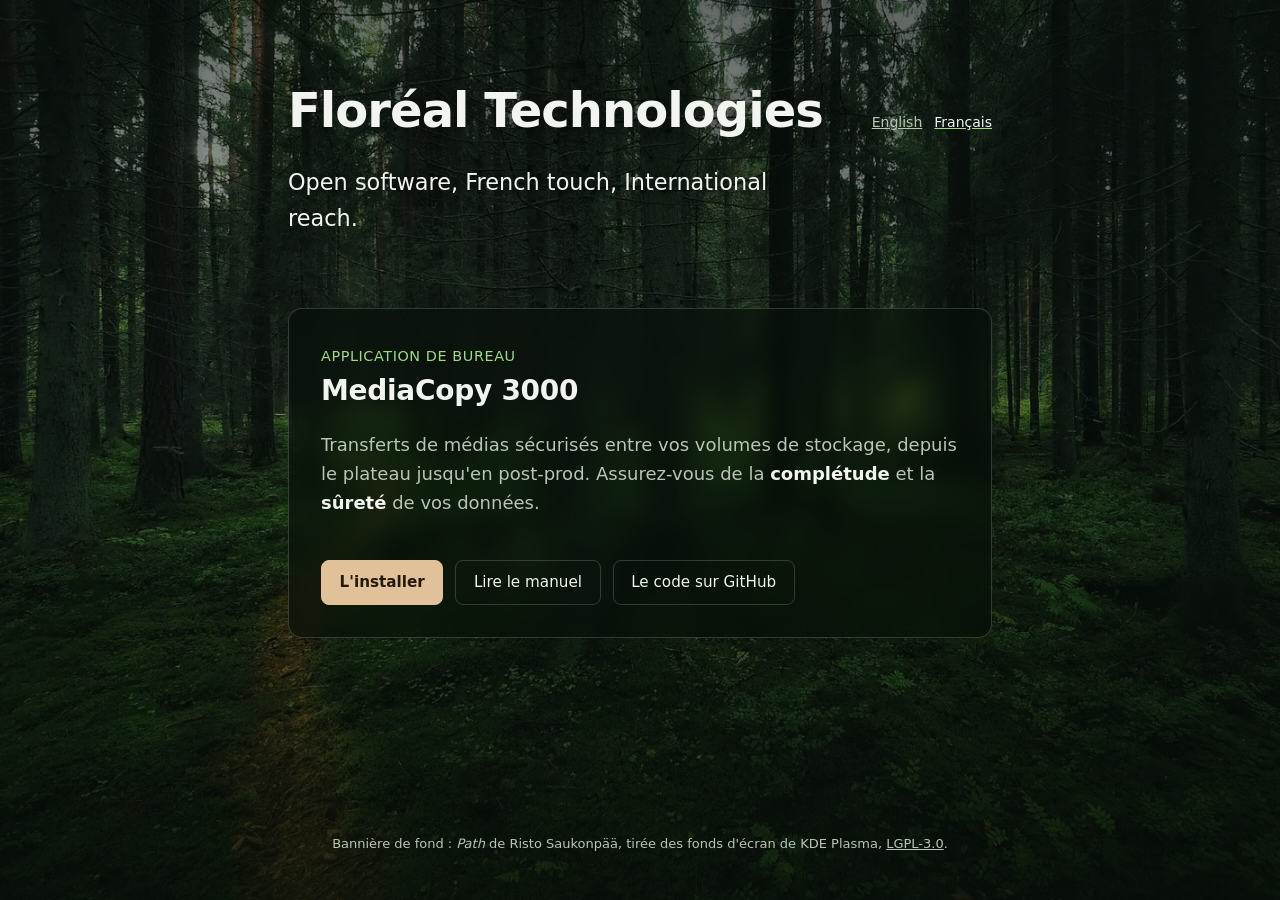
==== fr/index.html @ 7e0f20ac "first commit" ====
<!doctype html>
<html lang="fr">
<head>
<meta charset="utf-8">
<meta name="viewport" content="width=device-width, initial-scale=1">
<title>Floréal Technologies</title>
<meta name="description" content="Floréal Technologies: Open software, French touch, International reach.">
<link rel="canonical" href="https://floreal.tech/fr/">
<link rel="alternate" hreflang="en" href="https://floreal.tech/">
<link rel="alternate" hreflang="fr" href="https://floreal.tech/fr/">
<link rel="icon" href="/favicon.svg" type="image/svg+xml">
<link rel="stylesheet" href="/styles.css">
<meta property="og:title" content="Floréal Technologies">
<meta property="og:description" content="Floréal Technologies: Open software, French touch, International reach.">
<meta property="og:type" content="website">
<meta property="og:url" content="https://floreal.tech/fr/">
<meta property="og:image" content="https://floreal.tech/img/path-1600.jpg">
</head>
<body>

<div class="backdrop">
  <picture>
    <source type="image/webp"
            srcset="/img/path-1000.webp 1000w, /img/path-1600.webp 1600w, /img/path-2560.webp 2560w"
            sizes="100vw">
    <img src="/img/path-1600.jpg"
         srcset="/img/path-1000.jpg 1000w, /img/path-1600.jpg 1600w, /img/path-2560.jpg 2560w"
         sizes="100vw" width="2560" height="1600" alt="" fetchpriority="high" decoding="async">
  </picture>
</div>

<main class="page">
  <header class="brand">
    <h1>Floréal Technologies</h1>
    <nav class="langs" aria-label="Langue">
      <a href="/" hreflang="en">English</a>
      <a href="/fr/" aria-current="true" hreflang="fr">Français</a>
    </nav>
  </header>

  <p class="tagline">Open software, French touch, International reach.</p>

  <section class="cards" aria-label="Produits">

  <article class="card" aria-labelledby="mc3k">
    <p class="what">Application de bureau</p>
    <h2 id="mc3k">MediaCopy 3000</h2>
    <p>Transferts de médias sécurisés entre vos volumes de stockage,
       depuis le plateau jusqu'en post-prod. Assurez-vous de la
       <strong>complétude</strong> et la <strong>sûreté</strong> de vos données.
    </p>
    <div class="actions">
      <a class="btn btn-primary" href="/MediaCopy3000/fr/installation">L'installer</a>
      <a class="btn" href="/MediaCopy3000/fr/">Lire le manuel</a>
      <a class="btn" href="https://github.com/Floreal-Technologies">Le code sur GitHub</a>
    </div>
  </article>

  </section>
</main>

<footer>
  <p>Bannière de fond : <em>Path</em> de Risto Saukonpää, tirée des fonds d'écran de KDE Plasma,
  <a href="/licenses/LGPL-3.0.txt">LGPL-3.0</a>.</p>
</footer>

</body>
</html>
---- styles.css ----
:root {
  --ink: oklch(96.35% 0.0073 132.42);
  --ink-dim: oklch(80.78% 0.0228 138.98);
  --line: rgba(241, 244, 239, 0.18);
  --card: rgba(8, 15, 9, 0.62);
  --accent: oklch(82.63% 0.1221 137.67);
  --sand: oklch(82.77% 0.0638 73.81);
  --bg: oklch(15.02% 0.0148 150.01);
}

* { box-sizing: border-box; }

html { -webkit-text-size-adjust: 100%; }

body {
  margin: 0;
  min-height: 100svh;
  background: var(--bg);
  color: var(--ink);
  font: 400 clamp(1rem, 0.95rem + 0.3vw, 1.125rem)/1.6 system-ui, -apple-system, "Segoe UI", Roboto, sans-serif;
  display: flex;
  flex-direction: column;
}

.backdrop {
  position: fixed;
  inset: 0;
  z-index: -1;
}

.backdrop img {
  width: 100%;
  height: 100%;
  object-fit: cover;
  object-position: 32% 62%;
}

.backdrop::after {
  content: "";
  position: absolute;
  inset: 0;
  background:
    radial-gradient(130% 100% at 30% 35%, rgba(7, 13, 8, 0.05) 0%, rgba(7, 13, 8, 0.45) 65%, rgba(7, 13, 8, 0.72) 100%),
    linear-gradient(to bottom, rgba(7, 13, 8, 0.45), rgba(7, 13, 8, 0.2) 45%, rgba(7, 13, 8, 0.7));
}

.page {
  flex: 1 0 auto;
  width: 100%;
  max-width: 46rem;
  margin: 0 auto;
  padding: clamp(2.5rem, 8vh, 5rem) 1rem 2rem;
}

/* Header */
.brand {
  display: flex;
  align-items: baseline;
  justify-content: space-between;
  gap: 1rem;
  flex-wrap: wrap;
}

.brand h1 {
  margin: 0;
  font-size: clamp(1.9rem, 1.4rem + 2.2vw, 3rem);
  font-weight: 600;
  letter-spacing: -0.02em;
  text-shadow: 0 2px 24px rgba(0, 0, 0, 0.5);
}

.langs {
  display: flex;
  gap: 0.75rem;
  font-size: 0.875rem;
}

.langs a { color: var(--ink-dim); }
.langs [aria-current="true"] {
  color: var(--ink);
  text-decoration-color: var(--accent);
}

.tagline {
  margin: 1rem 0 0;
  font-size: clamp(1.1rem, 1rem + 0.6vw, 1.4rem);
  color: var(--ink);
  max-width: 38ch;
  text-shadow: 0 1px 14px rgba(0, 0, 0, 0.65);
}

.lede {
  margin: 0.75rem 0 0;
  color: var(--ink-dim);
  max-width: 60ch;
  text-shadow: 0 1px 14px rgba(0, 0, 0, 0.7);
}

.cards {
  margin-top: clamp(2.5rem, 8vh, 4.5rem);
  display: grid;
  grid-template-columns: repeat(auto-fit, minmax(19rem, 1fr));
  gap: clamp(1rem, 0.75rem + 1vw, 1.5rem);
  align-items: stretch;
}

.card-wide { grid-column: 1 / -1; }

.card {
  display: flex;
  flex-direction: column;
  padding: clamp(1.25rem, 1rem + 1.5vw, 2rem);
  background: var(--card);
  border: 1px solid var(--line);
  border-radius: 14px;
  backdrop-filter: blur(10px) saturate(115%);
  -webkit-backdrop-filter: blur(10px) saturate(115%);
}

.card h2 {
  margin: 0;
  font-size: clamp(1.35rem, 1.2rem + 0.8vw, 1.75rem);
  font-weight: 600;
  letter-spacing: -0.01em;
}

.card .what {
  margin: 0.25rem 0 0;
  color: var(--accent);
  font-size: 0.9rem;
  letter-spacing: 0.04em;
  text-transform: uppercase;
}

.card p { color: var(--ink-dim); }
.card p strong { color: var(--ink); font-weight: 600; }

.actions {
  display: flex;
  flex-wrap: wrap;
  gap: 0.75rem;
  margin-top: auto;
  padding-top: 1.5rem;
}

.btn {
  display: inline-block;
  padding: 0.6rem 1.1rem;
  border-radius: 8px;
  border: 1px solid var(--line);
  text-decoration: none;
  color: var(--ink);
  font-size: 0.95rem;
  transition: background-color 0.15s ease, border-color 0.15s ease;
}

.btn:hover, .btn:focus-visible {
  background: rgba(241, 244, 239, 0.1);
  border-color: rgba(241, 244, 239, 0.4);
}

.btn-primary {
  background: var(--sand);
  border-color: var(--sand);
  color: oklch(22.34% 0.0329 64.74);
  font-weight: 600;
}

.btn-primary:hover, .btn-primary:focus-visible {
  background: oklch(88.34% 0.0514 72.83);
  border-color: oklch(88.34% 0.0514 72.83);
}

a { color: var(--accent); }
a:focus-visible { outline: 2px solid var(--sand); outline-offset: 3px; border-radius: 4px; }

/* Footer */
footer {
  flex: 0 0 auto;
  padding: 2rem 1rem 2.5rem;
  text-align: center;
  font-size: 0.8125rem;
  color: var(--ink-dim);
}

footer p { margin: 0.35rem 0; }
footer a { color: var(--ink-dim); }

@media (prefers-reduced-transparency: reduce) {
  .card { backdrop-filter: none; -webkit-backdrop-filter: none; background: rgba(8, 15, 9, 0.9); }
}
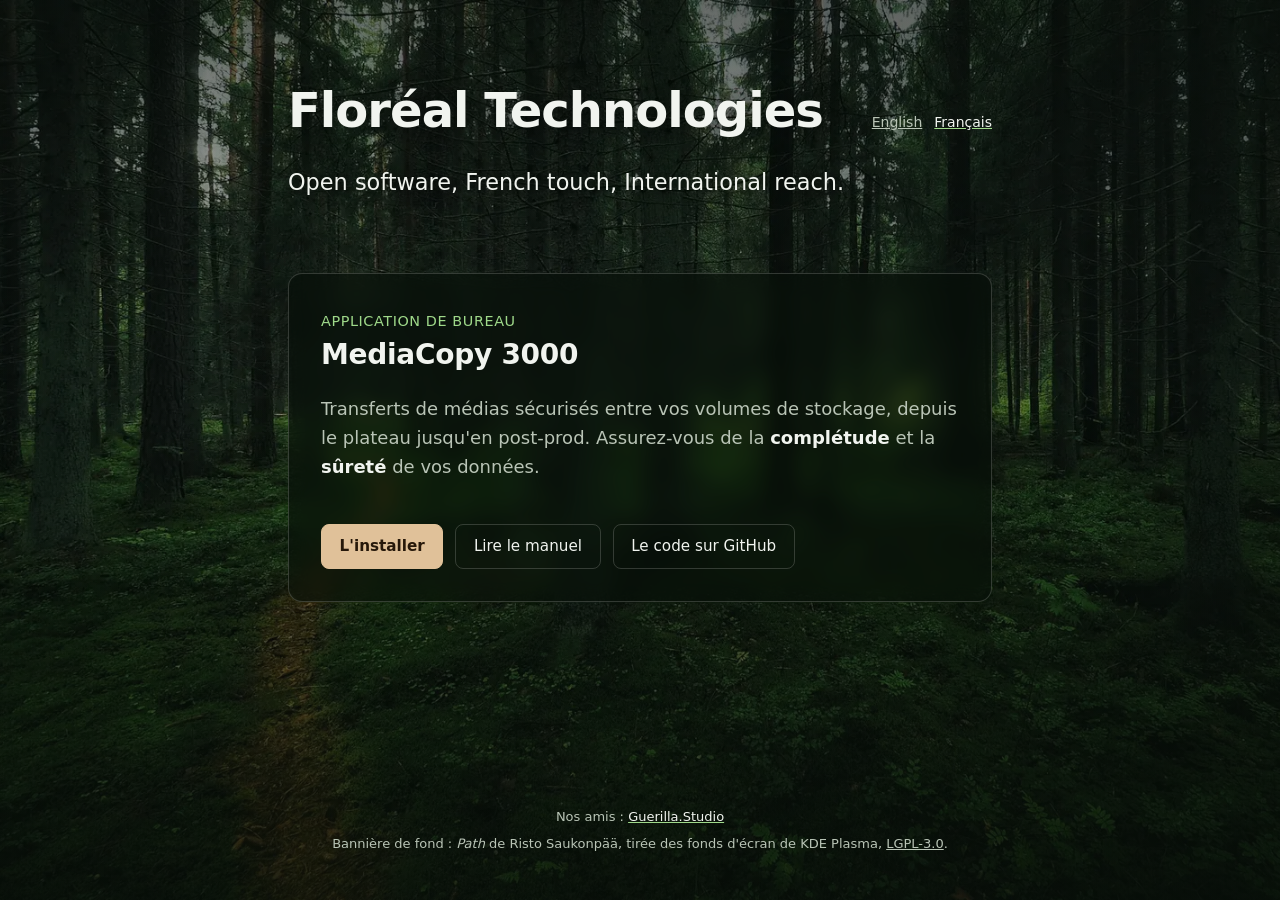
==== commit 451ff9b9: "friends" ====
--- a/fr/index.html
+++ b/fr/index.html
@@ -60,6 +60,10 @@
 </main>
 
 <footer>
+  <p class="friends">Nos amis :
+    <a href="https://guerilla.studio">Guerilla.Studio</a>
+    <!-- <span class="sep" aria-hidden="true">∴</span> -->
+  </p>
   <p>Bannière de fond : <em>Path</em> de Risto Saukonpää, tirée des fonds d'écran de KDE Plasma,
   <a href="/licenses/LGPL-3.0.txt">LGPL-3.0</a>.</p>
 </footer>
--- a/styles.css
+++ b/styles.css
@@ -85,7 +85,6 @@
   margin: 1rem 0 0;
   font-size: clamp(1.1rem, 1rem + 0.6vw, 1.4rem);
   color: var(--ink);
-  max-width: 38ch;
   text-shadow: 0 1px 14px rgba(0, 0, 0, 0.65);
 }
 
@@ -185,6 +184,7 @@
 
 footer p { margin: 0.35rem 0; }
 footer a { color: var(--ink-dim); }
+.friends a { color: var(--ink); text-decoration-color: var(--accent); }
 
 @media (prefers-reduced-transparency: reduce) {
   .card { backdrop-filter: none; -webkit-backdrop-filter: none; background: rgba(8, 15, 9, 0.9); }
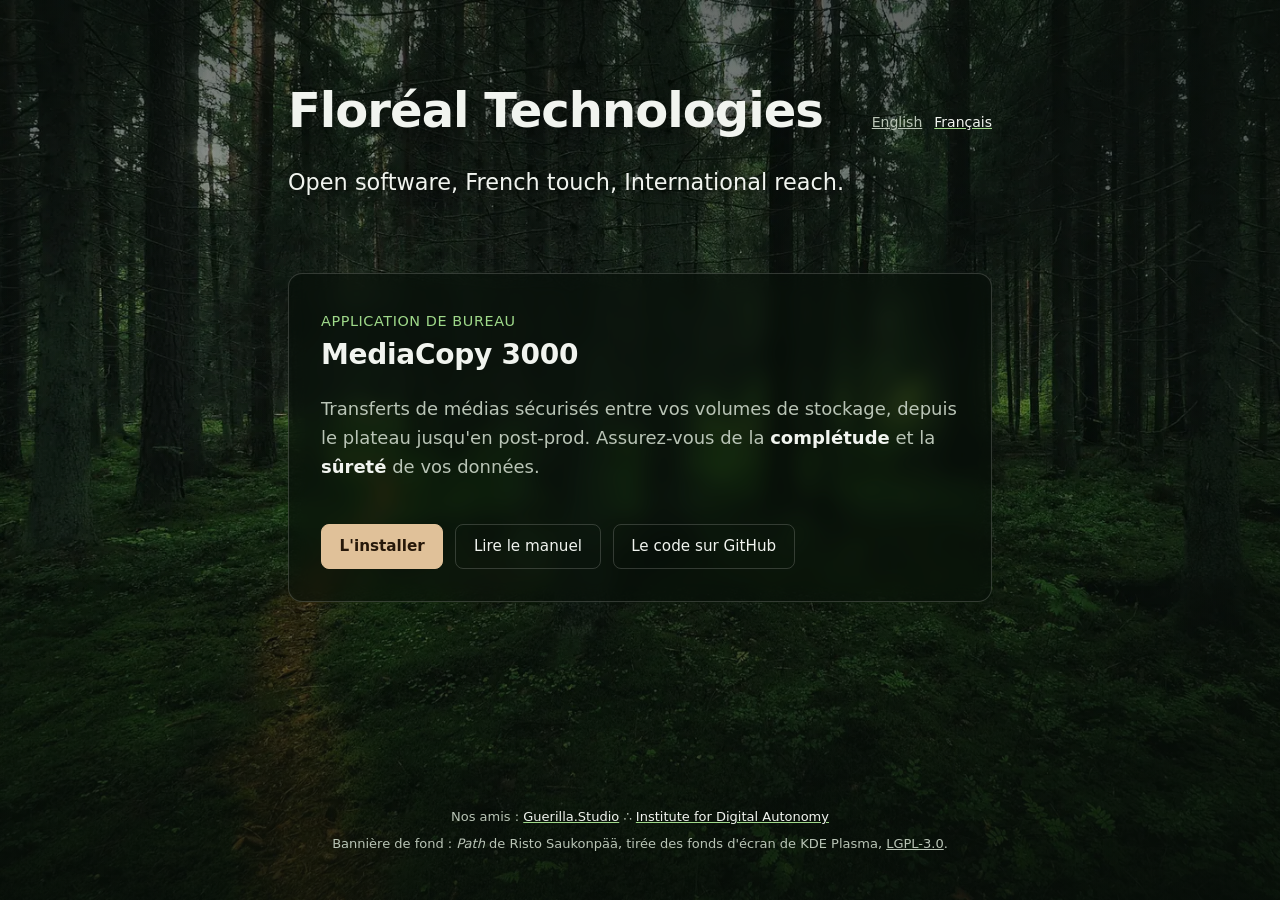
==== commit 65635fe0: "Add IDA as friends" ====
--- a/fr/index.html
+++ b/fr/index.html
@@ -62,7 +62,8 @@
 <footer>
   <p class="friends">Nos amis :
     <a href="https://guerilla.studio">Guerilla.Studio</a>
-    <!-- <span class="sep" aria-hidden="true">∴</span> -->
+    <span class="sep" aria-hidden="true">∴</span>
+    <a href="https://digital-autonomy.institute/">Institute for Digital Autonomy</a>
   </p>
   <p>Bannière de fond : <em>Path</em> de Risto Saukonpää, tirée des fonds d'écran de KDE Plasma,
   <a href="/licenses/LGPL-3.0.txt">LGPL-3.0</a>.</p>
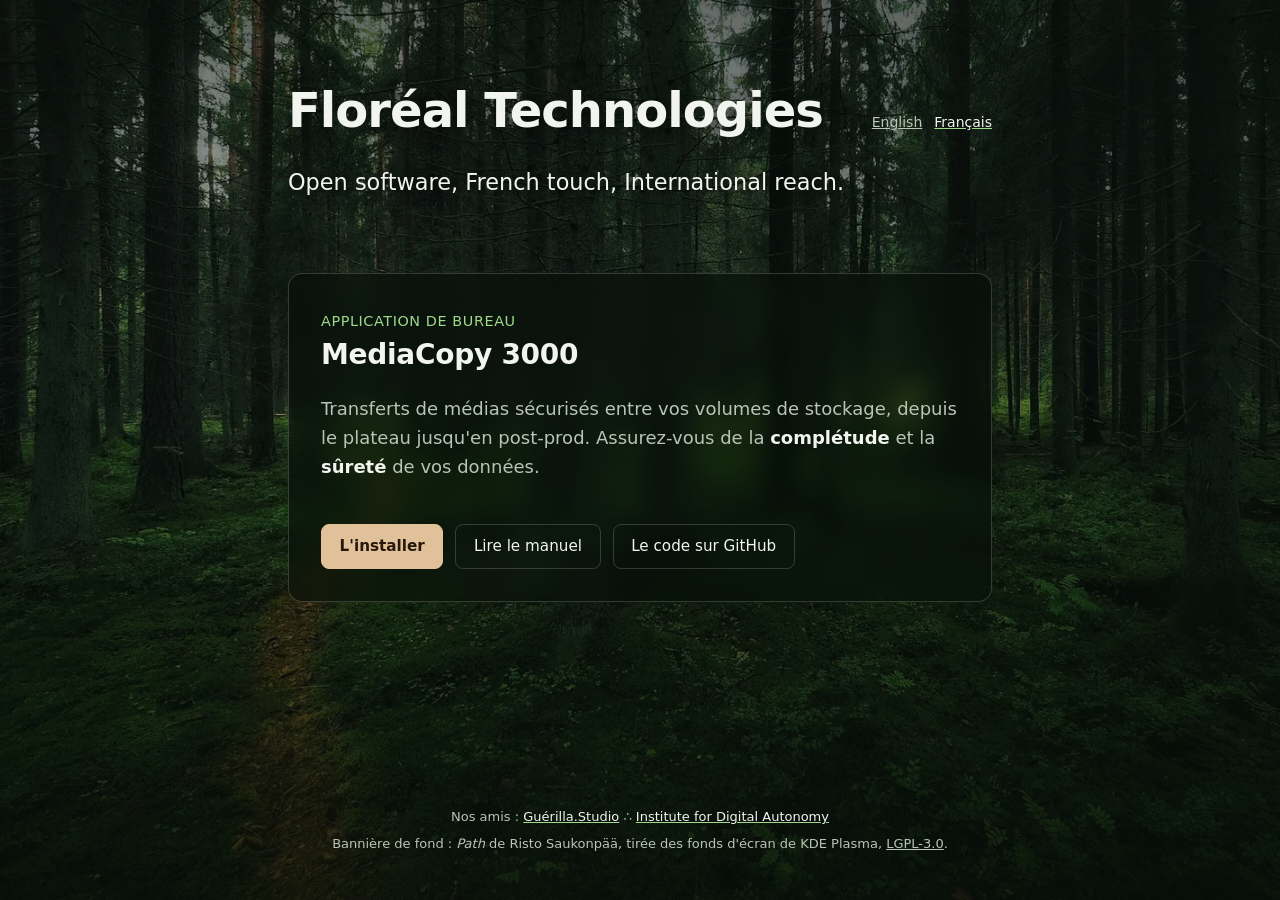
==== commit 34228c0c: "fix typo" ====
--- a/fr/index.html
+++ b/fr/index.html
@@ -61,7 +61,7 @@
 
 <footer>
   <p class="friends">Nos amis :
-    <a href="https://guerilla.studio">Guerilla.Studio</a>
+    <a href="https://guerilla.studio">Guérilla.Studio</a>
     <span class="sep" aria-hidden="true">∴</span>
     <a href="https://digital-autonomy.institute/">Institute for Digital Autonomy</a>
   </p>
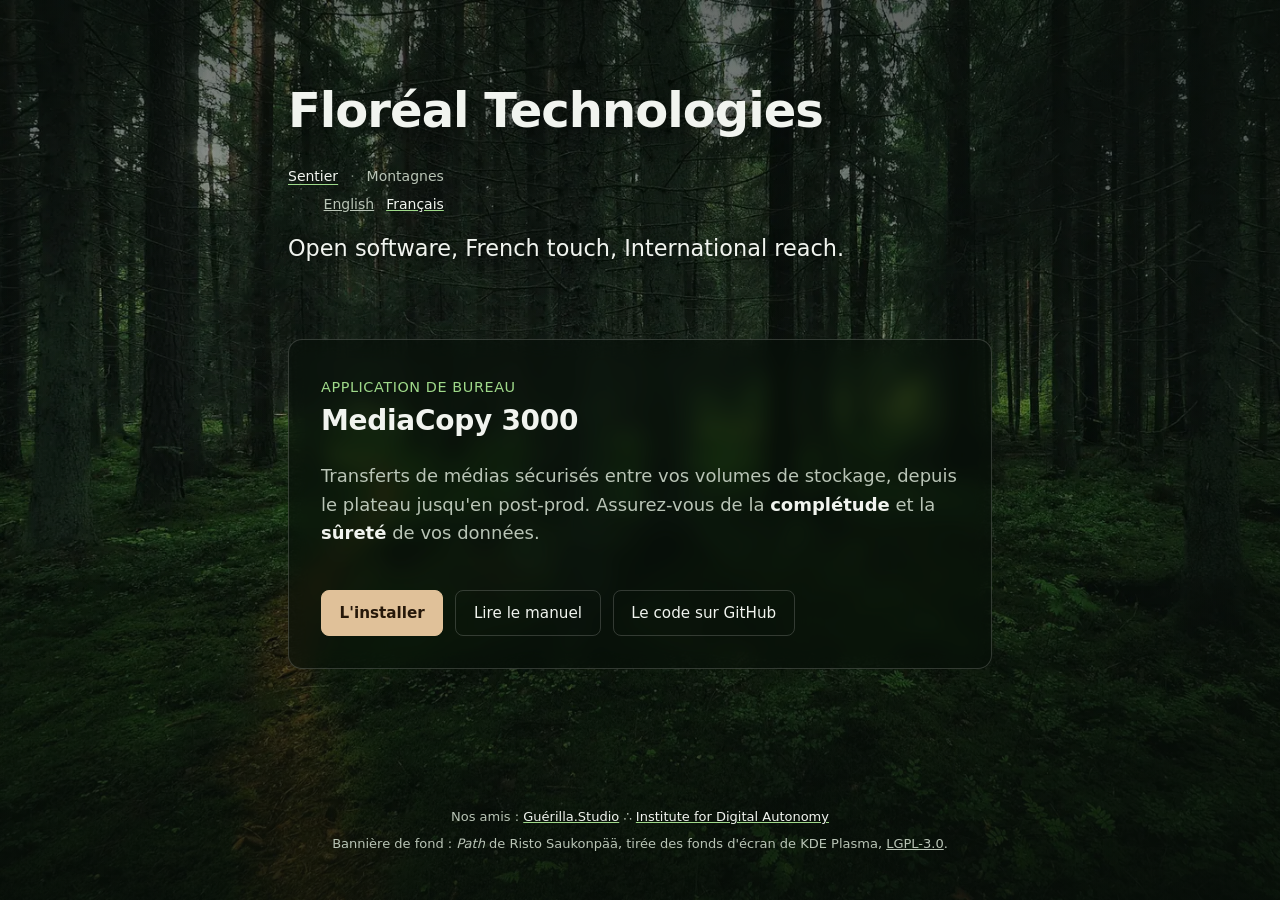
==== commit 7f7697c6: "Mountain theme" ====
--- a/fr/index.html
+++ b/fr/index.html
@@ -1,5 +1,5 @@
 <!doctype html>
-<html lang="fr">
+<html lang="fr" data-theme="path">
 <head>
 <meta charset="utf-8">
 <meta name="viewport" content="width=device-width, initial-scale=1">
@@ -9,6 +9,13 @@
 <link rel="alternate" hreflang="en" href="https://floreal.tech/">
 <link rel="alternate" hreflang="fr" href="https://floreal.tech/fr/">
 <link rel="icon" href="/favicon.svg" type="image/svg+xml">
+<script>
+/* Set the palette before first paint. */
+try {
+  var t = localStorage.getItem("floreal-theme");
+  if (t === "path" || t === "mountains") document.documentElement.dataset.theme = t;
+} catch (e) {}
+</script>
 <link rel="stylesheet" href="/styles.css">
 <meta property="og:title" content="Floréal Technologies">
 <meta property="og:description" content="Floréal Technologies: Open software, French touch, International reach.">
@@ -32,10 +39,17 @@
 <main class="page">
   <header class="brand">
     <h1>Floréal Technologies</h1>
-    <nav class="langs" aria-label="Langue">
-      <a href="/" hreflang="en">English</a>
-      <a href="/fr/" aria-current="true" hreflang="fr">Français</a>
-    </nav>
+    <div class="brand-nav">
+      <nav class="themes" aria-label="Fond" hidden>
+        <button type="button" data-shot="path" aria-pressed="true">Sentier</button>
+        <span class="sep" aria-hidden="true">·</span>
+        <button type="button" data-shot="mountains" aria-pressed="false">Montagnes</button>
+      </nav>
+      <nav class="langs" aria-label="Langue">
+        <a href="/" hreflang="en">English</a>
+        <a href="/fr/" aria-current="true" hreflang="fr">Français</a>
+      </nav>
+    </div>
   </header>
 
   <p class="tagline">Open software, French touch, International reach.</p>
@@ -65,9 +79,13 @@
     <span class="sep" aria-hidden="true">∴</span>
     <a href="https://digital-autonomy.institute/">Institute for Digital Autonomy</a>
   </p>
-  <p>Bannière de fond : <em>Path</em> de Risto Saukonpää, tirée des fonds d'écran de KDE Plasma,
+  <p class="credit" data-for="path">Bannière de fond : <em>Path</em> de Risto Saukonpää, tirée des fonds d'écran de KDE Plasma,
   <a href="/licenses/LGPL-3.0.txt">LGPL-3.0</a>.</p>
+  <p class="credit" data-for="mountains">Bannière de fond : photographie aérienne de John Towner, tirée d'
+  <a href="https://unsplash.com/photos/JgOeRuGD_Y4">Unsplash</a>.</p>
 </footer>
+
+<script src="/theme.js" defer></script>
 
 </body>
 </html>
--- a/styles.css
+++ b/styles.css
@@ -1,11 +1,42 @@
-:root {
+/* Themes: the backdrop photo and everything tuned to it.
+   The active one is set on <html data-theme>. */
+:root,
+html[data-theme="path"] {
   --ink: oklch(96.35% 0.0073 132.42);
   --ink-dim: oklch(80.78% 0.0228 138.98);
   --line: rgba(241, 244, 239, 0.18);
+  --tint: rgba(241, 244, 239, 0.1);
   --card: rgba(8, 15, 9, 0.62);
+  --card-solid: rgba(8, 15, 9, 0.9);
   --accent: oklch(82.63% 0.1221 137.67);
   --sand: oklch(82.77% 0.0638 73.81);
+  --sand-lift: oklch(88.34% 0.0514 72.83);
+  --on-sand: oklch(22.34% 0.0329 64.74);
   --bg: oklch(15.02% 0.0148 150.01);
+  --focus-pos: 32% 62%;
+  --scrim:
+    radial-gradient(130% 100% at 30% 35%, rgba(7, 13, 8, 0.05) 0%, rgba(7, 13, 8, 0.45) 65%, rgba(7, 13, 8, 0.72) 100%),
+    linear-gradient(to bottom, rgba(7, 13, 8, 0.45), rgba(7, 13, 8, 0.2) 45%, rgba(7, 13, 8, 0.7));
+}
+
+html[data-theme="mountains"] {
+  --ink: oklch(96.2% 0.0055 275);
+  --ink-dim: oklch(80.5% 0.018 272);
+  --line: rgba(233, 236, 245, 0.18);
+  --tint: rgba(233, 236, 245, 0.1);
+  --card: rgba(9, 10, 20, 0.62);
+  --card-solid: rgba(9, 10, 20, 0.9);
+  --accent: oklch(80% 0.11 25);
+  --sand: oklch(83% 0.07 32);
+  --sand-lift: oklch(88.5% 0.056 33);
+  --on-sand: oklch(24% 0.04 25);
+  --bg: oklch(16.5% 0.022 275);
+  --focus-pos: 50% 55%;
+  /* Lighter than the path scrim: the photo is already dark.
+     The top stays dimmed, because the sky sits behind the title. */
+  --scrim:
+    radial-gradient(120% 90% at 50% 20%, rgba(6, 8, 16, 0.22) 0%, rgba(6, 8, 16, 0.18) 55%, rgba(6, 8, 16, 0.5) 100%),
+    linear-gradient(to bottom, rgba(6, 8, 16, 0.5), rgba(6, 8, 16, 0.1) 45%, rgba(6, 8, 16, 0.5));
 }
 
 * { box-sizing: border-box; }
@@ -32,16 +63,18 @@
   width: 100%;
   height: 100%;
   object-fit: cover;
-  object-position: 32% 62%;
-}
+  object-position: var(--focus-pos);
+  transition: opacity 0.35s ease;
+}
+
+/* Held at 0 while the next backdrop decodes. */
+.backdrop.swapping img { opacity: 0; }
 
 .backdrop::after {
   content: "";
   position: absolute;
   inset: 0;
-  background:
-    radial-gradient(130% 100% at 30% 35%, rgba(7, 13, 8, 0.05) 0%, rgba(7, 13, 8, 0.45) 65%, rgba(7, 13, 8, 0.72) 100%),
-    linear-gradient(to bottom, rgba(7, 13, 8, 0.45), rgba(7, 13, 8, 0.2) 45%, rgba(7, 13, 8, 0.7));
+  background: var(--scrim);
 }
 
 .page {
@@ -69,17 +102,46 @@
   text-shadow: 0 2px 24px rgba(0, 0, 0, 0.5);
 }
 
-.langs {
-  display: flex;
+.brand-nav {
+  display: flex;
+  flex-direction: column;
+  align-items: flex-end;
+  gap: 0.35rem;
+}
+
+.langs, .themes {
+  display: flex;
+  align-items: baseline;
   gap: 0.75rem;
   font-size: 0.875rem;
 }
 
-.langs a { color: var(--ink-dim); }
-.langs [aria-current="true"] {
+.langs a, .themes button { color: var(--ink-dim); }
+
+.langs [aria-current="true"],
+.themes [aria-pressed="true"] {
   color: var(--ink);
   text-decoration-color: var(--accent);
 }
+
+/* Buttons that read as the links beside them. */
+.themes button {
+  margin: 0;
+  padding: 0;
+  border: 0;
+  background: none;
+  font: inherit;
+  cursor: pointer;
+  text-decoration: underline;
+  text-decoration-color: transparent;
+  text-underline-offset: 3px;
+  transition: color 0.15s ease, text-decoration-color 0.15s ease;
+}
+
+.themes button:hover { color: var(--ink); }
+.themes .sep { color: var(--ink-dim); opacity: 0.6; }
+/* display:flex above would defeat the UA rule for [hidden]. */
+.themes[hidden] { display: none; }
 
 .tagline {
   margin: 1rem 0 0;
@@ -154,24 +216,25 @@
 }
 
 .btn:hover, .btn:focus-visible {
-  background: rgba(241, 244, 239, 0.1);
-  border-color: rgba(241, 244, 239, 0.4);
+  background: var(--tint);
+  border-color: color-mix(in oklab, var(--ink) 40%, transparent);
 }
 
 .btn-primary {
   background: var(--sand);
   border-color: var(--sand);
-  color: oklch(22.34% 0.0329 64.74);
+  color: var(--on-sand);
   font-weight: 600;
 }
 
 .btn-primary:hover, .btn-primary:focus-visible {
-  background: oklch(88.34% 0.0514 72.83);
-  border-color: oklch(88.34% 0.0514 72.83);
+  background: var(--sand-lift);
+  border-color: var(--sand-lift);
 }
 
 a { color: var(--accent); }
-a:focus-visible { outline: 2px solid var(--sand); outline-offset: 3px; border-radius: 4px; }
+a:focus-visible,
+.themes button:focus-visible { outline: 2px solid var(--sand); outline-offset: 3px; border-radius: 4px; }
 
 /* Footer */
 footer {
@@ -183,9 +246,17 @@
 }
 
 footer p { margin: 0.35rem 0; }
+.credit { display: none; }
+html[data-theme="path"] .credit[data-for="path"],
+html[data-theme="mountains"] .credit[data-for="mountains"] { display: block; }
 footer a { color: var(--ink-dim); }
 .friends a { color: var(--ink); text-decoration-color: var(--accent); }
 
+@media (prefers-reduced-motion: reduce) {
+  .backdrop img { transition: none; }
+  .themes button { transition: none; }
+}
+
 @media (prefers-reduced-transparency: reduce) {
-  .card { backdrop-filter: none; -webkit-backdrop-filter: none; background: rgba(8, 15, 9, 0.9); }
-}
+  .card { backdrop-filter: none; -webkit-backdrop-filter: none; background: var(--card-solid); }
+}
